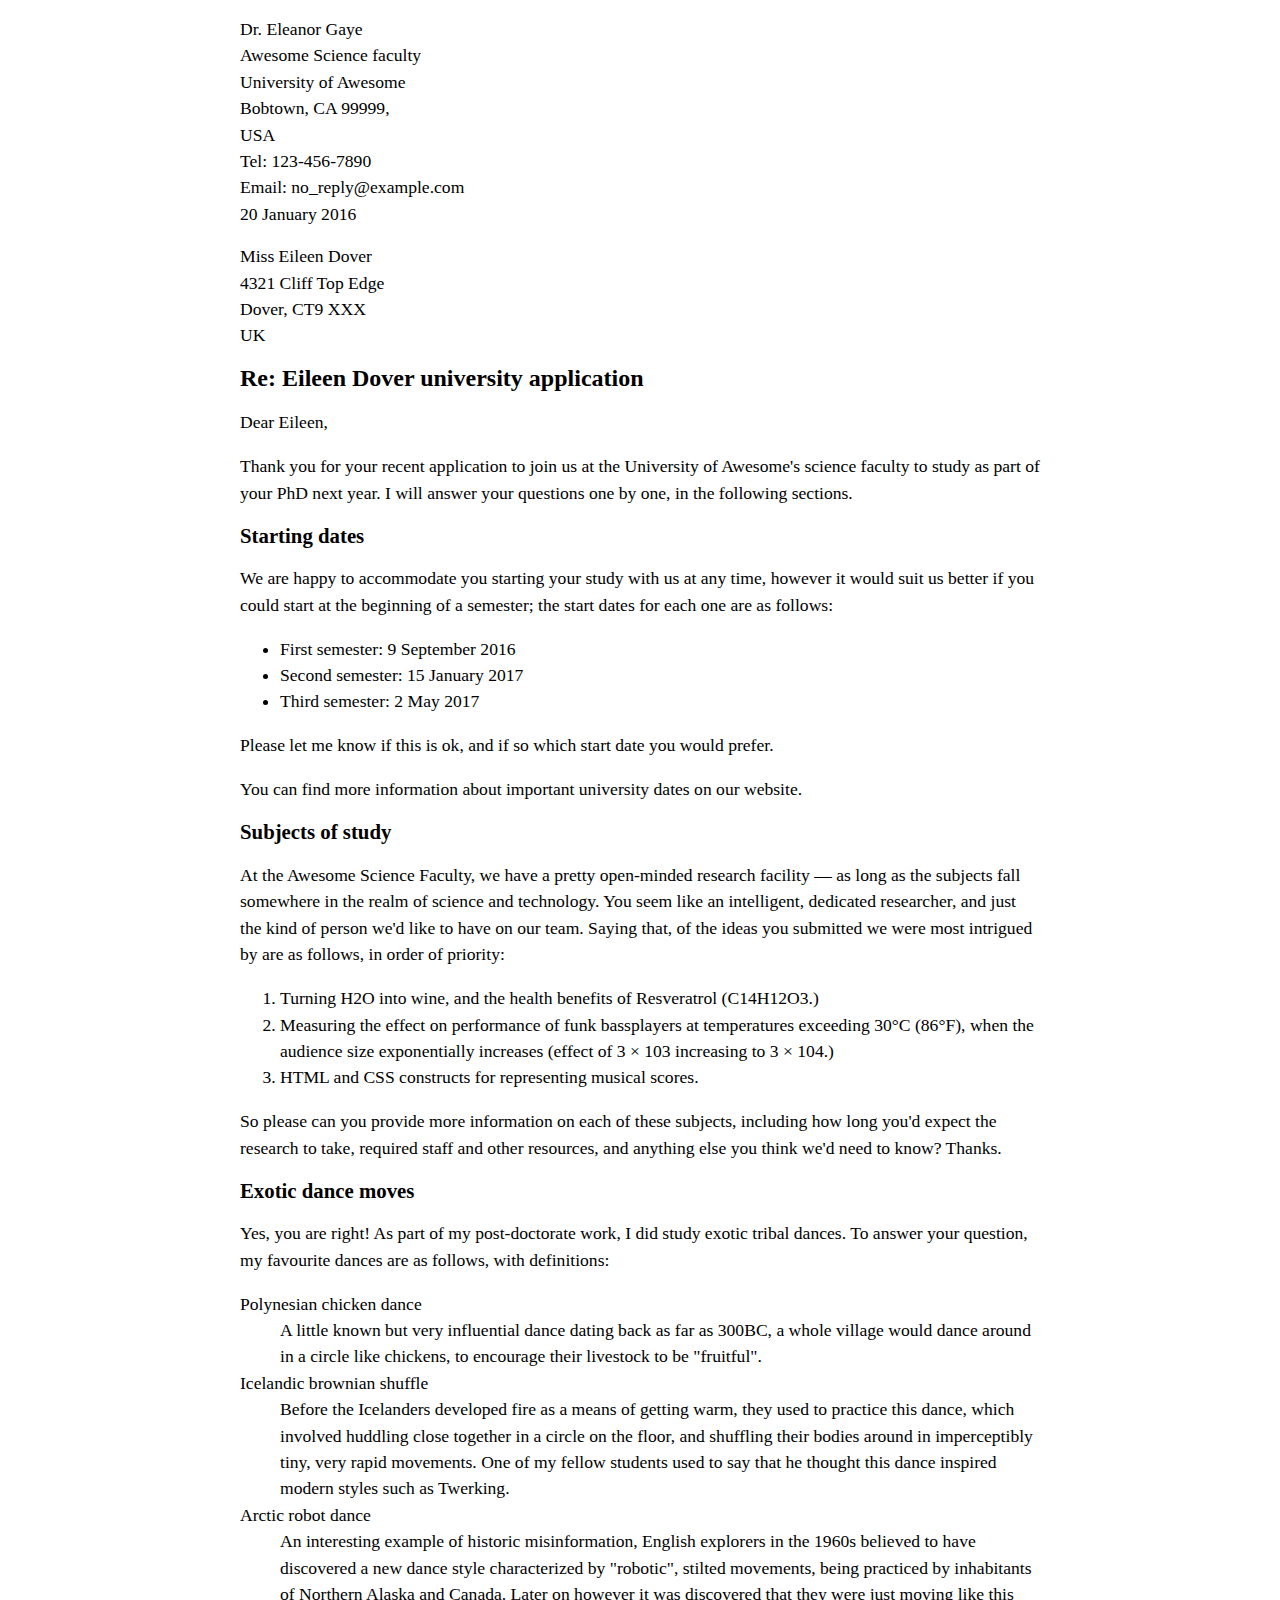
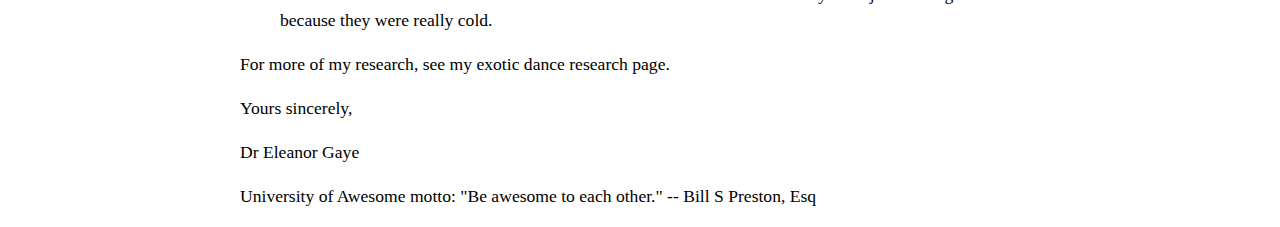
==== letter-markup/index.html @ cb2e4c0f "Created letter markup" ====
<!DOCTYPE html>
<html lang="en">
    <head>
<meta charset="utf-8">
<meta name="viewport" content="width=device-width, initial-scale=1.0">
<meta name="author" content="Sarah Wimmer">
<title> awesome science application correspondance</title>
<style>
    html {
    font-size: 16px;
    }
    body {
    max-width: 800px;
    margin: 0 auto;
    }
    .sender-column {
    text-align: right;
    }
    h1 {
    font-size: 1.5rem;
    }
    h2 {
    font-size: 1.3rem;
    }
    p, ul, ol, dl, address {
    font-size: 1.1rem;
    }
    p, li, dd, dt, address {
    line-height: 1.5;
    }
    address {
    font-style: normal;
    margin: 1rem 0;
    }
    </style>
    </head>
    <body>
       <address>
        Dr. Eleanor Gaye <br>
      Awesome Science faculty <br>
     University of Awesome <br>
      Bobtown, CA 99999, <br>
      USA <br>
     Tel: 123-456-7890 <br>
     Email: no_reply@example.com <br>
    
     20 January 2016
       </address>

<address>
        Miss Eileen Dover<br>
        4321 Cliff Top Edge<br>
        Dover, CT9 XXX <br>
        UK <br>
</address>


<h1>Re: Eileen Dover university application</h1>

<p>Dear Eileen,</p>

<p>Thank you for your recent application to join us at the University of Awesome's science faculty to study as part of your PhD next year. I will answer your questions one by one, in the following sections.</p>

<h2>Starting dates</h2>

<p>We are happy to accommodate you starting your study with us at any time, however it would suit us better if you could start at the beginning of a semester; the start dates for each one are as follows:</p>

<ul>
   <li> First semester: 9 September 2016</li>
   <li> Second semester: 15 January 2017</li>
   <li> Third semester: 2 May 2017</li>
</ul>

<p>Please let me know if this is ok, and if so which start date you would prefer.</p>

<p>You can find more information about important university dates on our website.</p>


<h2>Subjects of study</h2>

<p>At the Awesome Science Faculty, we have a pretty open-minded research facility — as long as the subjects fall somewhere in the realm of science and technology. You seem like an intelligent, dedicated researcher, and just the kind of person we'd like to have on our team. Saying that, of the ideas you submitted we were most intrigued by are as follows, in order of priority:</p>

<ol>
    <li>Turning H2O into wine, and the health benefits of Resveratrol (C14H12O3.)</li>
    <li>Measuring the effect on performance of funk bassplayers at temperatures exceeding 30°C (86°F), when the audience size exponentially increases (effect of 3 × 103 increasing to 3 × 104.)</li>
   <li>HTML and CSS constructs for representing musical scores.</li>
</ol>

<p>So please can you provide more information on each of these subjects, including how long you'd expect the research to take, required staff and other resources, and anything else you think we'd need to know? Thanks.</p>


<h2>Exotic dance moves</h2>

<p>Yes, you are right! As part of my post-doctorate work, I did study exotic tribal dances. To answer your question, my favourite dances are as follows, with definitions:</p>

<dl>
    <dt>Polynesian chicken dance</dt>
   <dd> A little known but very influential dance dating back as far as 300BC, a whole village would dance around in a circle like chickens, to encourage their livestock to be "fruitful".</dd>
   <dt> Icelandic brownian shuffle</dt>
   <dd> Before the Icelanders developed fire as a means of getting warm, they used to practice this dance, which involved huddling close together in a circle on the floor, and shuffling their bodies around in imperceptibly tiny, very rapid movements. One of my fellow students used to say that he thought this dance inspired modern styles such as Twerking.</dd>
    <dt>Arctic robot dance</dt>
    <dd>An interesting example of historic misinformation, English explorers in the 1960s believed to have discovered a new dance style characterized by "robotic", stilted movements, being practiced by inhabitants of Northern Alaska and Canada. Later on however it was discovered that they were just moving like this because they were really cold.</dd>
</dl>

<p>For more of my research, see my exotic dance research page.</p>

<p>Yours sincerely,</p>
<p>Dr Eleanor Gaye</p>

<p>University of Awesome motto: "Be awesome to each other." -- Bill S Preston, Esq</p>
    </body>
</html>
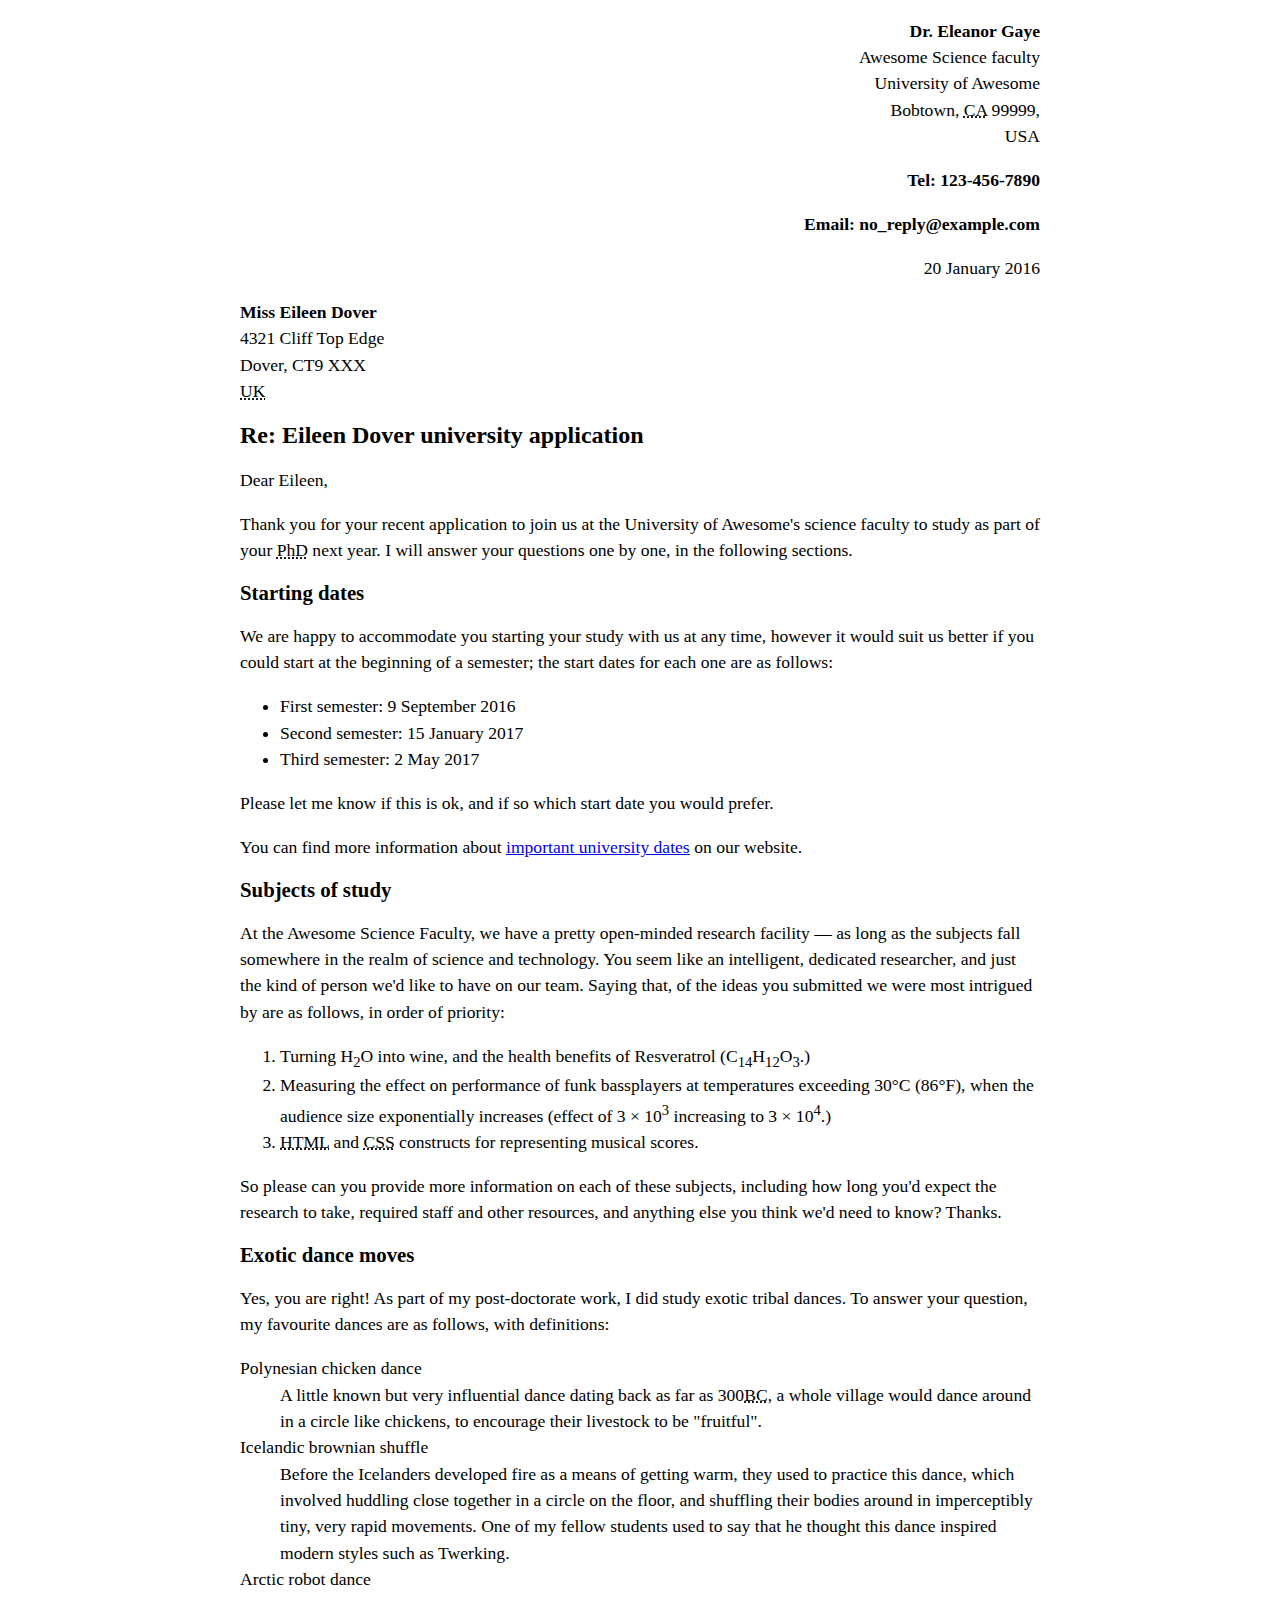
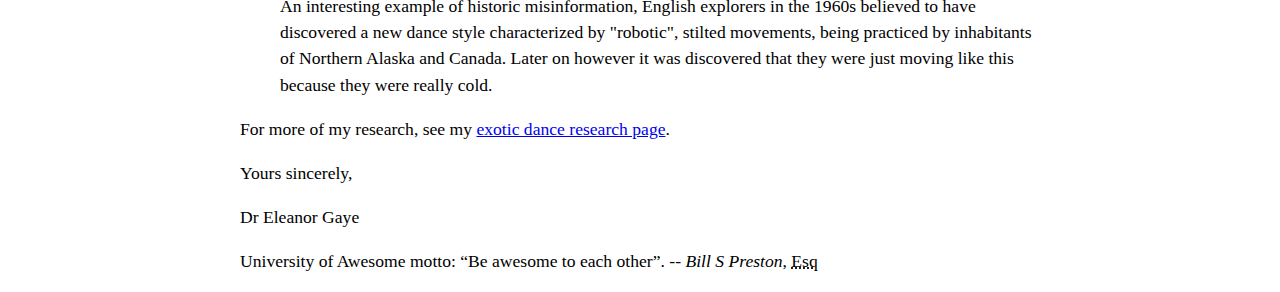
==== commit 9f623985: "Update index.html" ====
--- a/letter-markup/index.html
+++ b/letter-markup/index.html
@@ -35,23 +35,27 @@
     </style>
     </head>
     <body>
-       <address>
-        Dr. Eleanor Gaye <br>
-      Awesome Science faculty <br>
-     University of Awesome <br>
-      Bobtown, CA 99999, <br>
-      USA <br>
-     Tel: 123-456-7890 <br>
-     Email: no_reply@example.com <br>
-    
-     20 January 2016
-       </address>
+       <address class="sender-column">
+        <p>
+            <strong>Dr. Eleanor Gaye</strong> <br>
+          Awesome Science faculty <br>
+         University of Awesome <br>
+          Bobtown, <abbr title="California">CA</abbr> 99999, <br>
+          USA <br>
+        </p>
+    <p><strong>Tel: 123-456-7890</strong><br></p>
+     <p><strong>Email: no_reply@example.com</strong><br></p>
+    </address>
+     <p class="sender-column"><time datetime="2016-01-20">20 January 2016</time></p>
+       
 
 <address>
-        Miss Eileen Dover<br>
-        4321 Cliff Top Edge<br>
-        Dover, CT9 XXX <br>
-        UK <br>
+        <p>
+            <strong>Miss Eileen Dover</strong><br>
+            4321 Cliff Top Edge<br>
+            Dover, CT9 XXX <br>
+            <abbr title="United Kingdom">UK</abbr> <br>
+        </p>
 </address>
 
 
@@ -59,21 +63,21 @@
 
 <p>Dear Eileen,</p>
 
-<p>Thank you for your recent application to join us at the University of Awesome's science faculty to study as part of your PhD next year. I will answer your questions one by one, in the following sections.</p>
+<p><super>Thank you</super> for your recent application to join us at the University of Awesome's science faculty to study as part of your <abbr title="Philosophy Doctorate">PhD</abbr> next year. I will answer your questions one by one, in the following sections.</p>
 
 <h2>Starting dates</h2>
 
 <p>We are happy to accommodate you starting your study with us at any time, however it would suit us better if you could start at the beginning of a semester; the start dates for each one are as follows:</p>
 
 <ul>
-   <li> First semester: 9 September 2016</li>
-   <li> Second semester: 15 January 2017</li>
-   <li> Third semester: 2 May 2017</li>
+   <li> First semester: <time datetime="2016-09-09">9 September 2016</time></li>
+   <li> Second semester: <time datetime="2017-01-15">15 January 2017</time></li>
+   <li> Third semester: <time datetime="2017-05-02">2 May 2017</time></li>
 </ul>
 
 <p>Please let me know if this is ok, and if so which start date you would prefer.</p>
 
-<p>You can find more information about important university dates on our website.</p>
+<p>You can find more information about <a href="http://example.com" title="acedemic schedule for CWU">important university dates</a> on our website.</p>
 
 
 <h2>Subjects of study</h2>
@@ -81,9 +85,9 @@
 <p>At the Awesome Science Faculty, we have a pretty open-minded research facility — as long as the subjects fall somewhere in the realm of science and technology. You seem like an intelligent, dedicated researcher, and just the kind of person we'd like to have on our team. Saying that, of the ideas you submitted we were most intrigued by are as follows, in order of priority:</p>
 
 <ol>
-    <li>Turning H2O into wine, and the health benefits of Resveratrol (C14H12O3.)</li>
-    <li>Measuring the effect on performance of funk bassplayers at temperatures exceeding 30°C (86°F), when the audience size exponentially increases (effect of 3 × 103 increasing to 3 × 104.)</li>
-   <li>HTML and CSS constructs for representing musical scores.</li>
+    <li>Turning H<sub>2</sub>O into wine, and the health benefits of Resveratrol (C<sub>14</sub>H<sub>12</sub>O<sub>3</sub>.)</li>
+    <li>Measuring the effect on performance of funk bassplayers at temperatures exceeding 30°C (86°F), when the audience size exponentially increases (effect of 3 × 10<sup>3</sup> increasing to 3 × 10<sup>4</sup>.)</li>
+   <li><abbr title="Hypertext Markup Language">HTML</abbr> and <abbr title="Cascading Style Sheets">CSS</abbr> constructs for representing musical scores.</li>
 </ol>
 
 <p>So please can you provide more information on each of these subjects, including how long you'd expect the research to take, required staff and other resources, and anything else you think we'd need to know? Thanks.</p>
@@ -91,22 +95,22 @@
 
 <h2>Exotic dance moves</h2>
 
-<p>Yes, you are right! As part of my post-doctorate work, I did study exotic tribal dances. To answer your question, my favourite dances are as follows, with definitions:</p>
+<p>Yes, <super>you are right!</super> As part of my post-doctorate work, I did study exotic tribal dances. To answer your question, my favourite dances are as follows, with definitions:</p>
 
 <dl>
     <dt>Polynesian chicken dance</dt>
-   <dd> A little known but very influential dance dating back as far as 300BC, a whole village would dance around in a circle like chickens, to encourage their livestock to be "fruitful".</dd>
+   <dd> A little known but very influential dance dating back as far as 300<abbr title="Before Christ">BC</abbr>, a whole village would dance around in a circle like chickens, to encourage their livestock to be "fruitful".</dd>
    <dt> Icelandic brownian shuffle</dt>
    <dd> Before the Icelanders developed fire as a means of getting warm, they used to practice this dance, which involved huddling close together in a circle on the floor, and shuffling their bodies around in imperceptibly tiny, very rapid movements. One of my fellow students used to say that he thought this dance inspired modern styles such as Twerking.</dd>
     <dt>Arctic robot dance</dt>
     <dd>An interesting example of historic misinformation, English explorers in the 1960s believed to have discovered a new dance style characterized by "robotic", stilted movements, being practiced by inhabitants of Northern Alaska and Canada. Later on however it was discovered that they were just moving like this because they were really cold.</dd>
 </dl>
 
-<p>For more of my research, see my exotic dance research page.</p>
+<p>For more of my research, see my <a href="http://example.com" title="exotic dance page">exotic dance research page</a>.</p>
 
 <p>Yours sincerely,</p>
 <p>Dr Eleanor Gaye</p>
 
-<p>University of Awesome motto: "Be awesome to each other." -- Bill S Preston, Esq</p>
+<p>University of Awesome motto: <q>Be awesome to each other</q>. -- <cite>Bill S Preston</cite>, <abbr title="Esquire">Esq</abbr></p>
     </body>
 </html>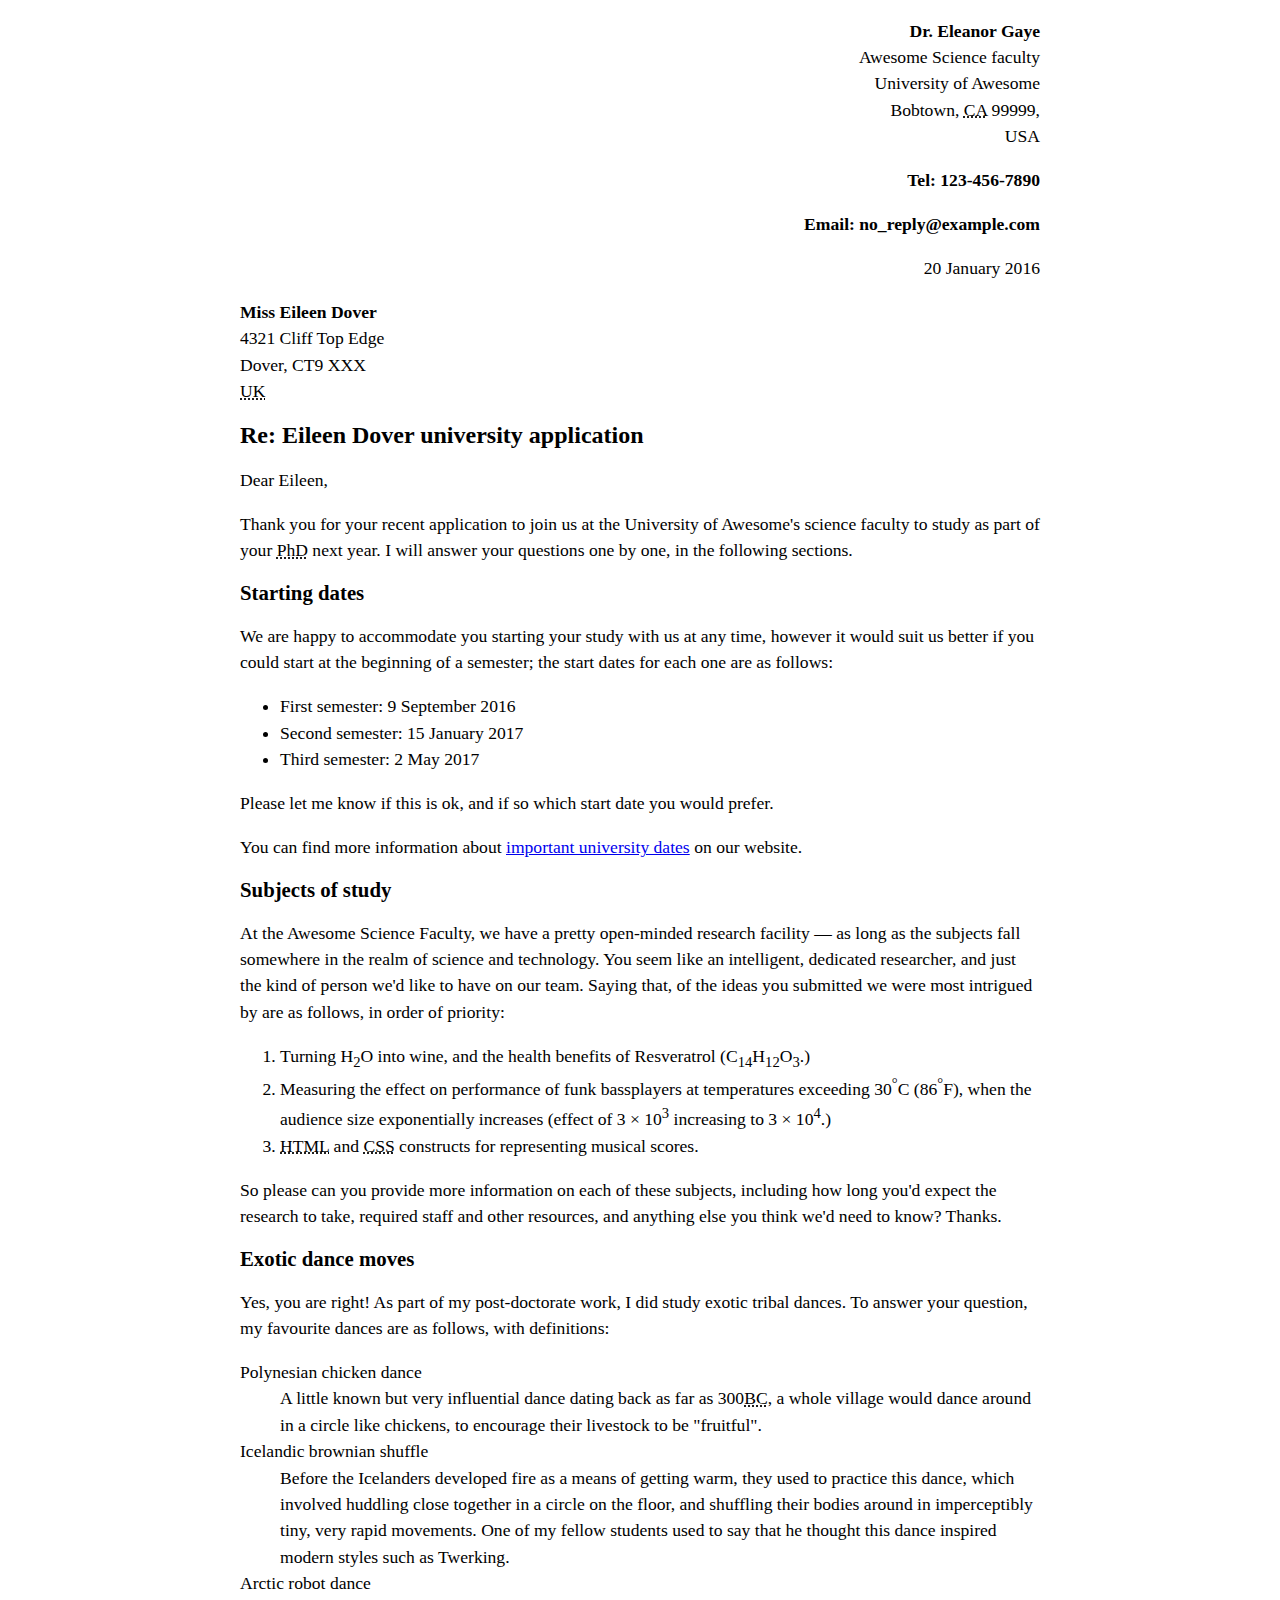
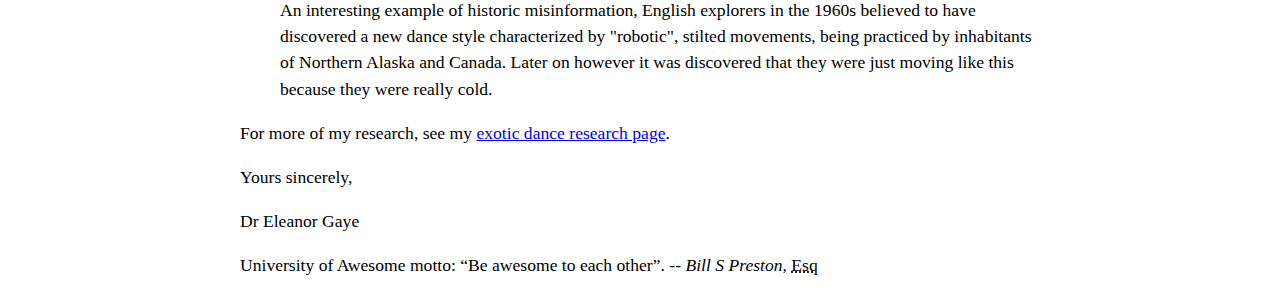
==== commit ab80afe0: "Changed temerature dots" ====
--- a/letter-markup/index.html
+++ b/letter-markup/index.html
@@ -86,7 +86,7 @@
 
 <ol>
     <li>Turning H<sub>2</sub>O into wine, and the health benefits of Resveratrol (C<sub>14</sub>H<sub>12</sub>O<sub>3</sub>.)</li>
-    <li>Measuring the effect on performance of funk bassplayers at temperatures exceeding 30°C (86°F), when the audience size exponentially increases (effect of 3 × 10<sup>3</sup> increasing to 3 × 10<sup>4</sup>.)</li>
+    <li>Measuring the effect on performance of funk bassplayers at temperatures exceeding 30<sup>°</sup>C (86<sup>°</sup>F), when the audience size exponentially increases (effect of 3 × 10<sup>3</sup> increasing to 3 × 10<sup>4</sup>.)</li>
    <li><abbr title="Hypertext Markup Language">HTML</abbr> and <abbr title="Cascading Style Sheets">CSS</abbr> constructs for representing musical scores.</li>
 </ol>
 
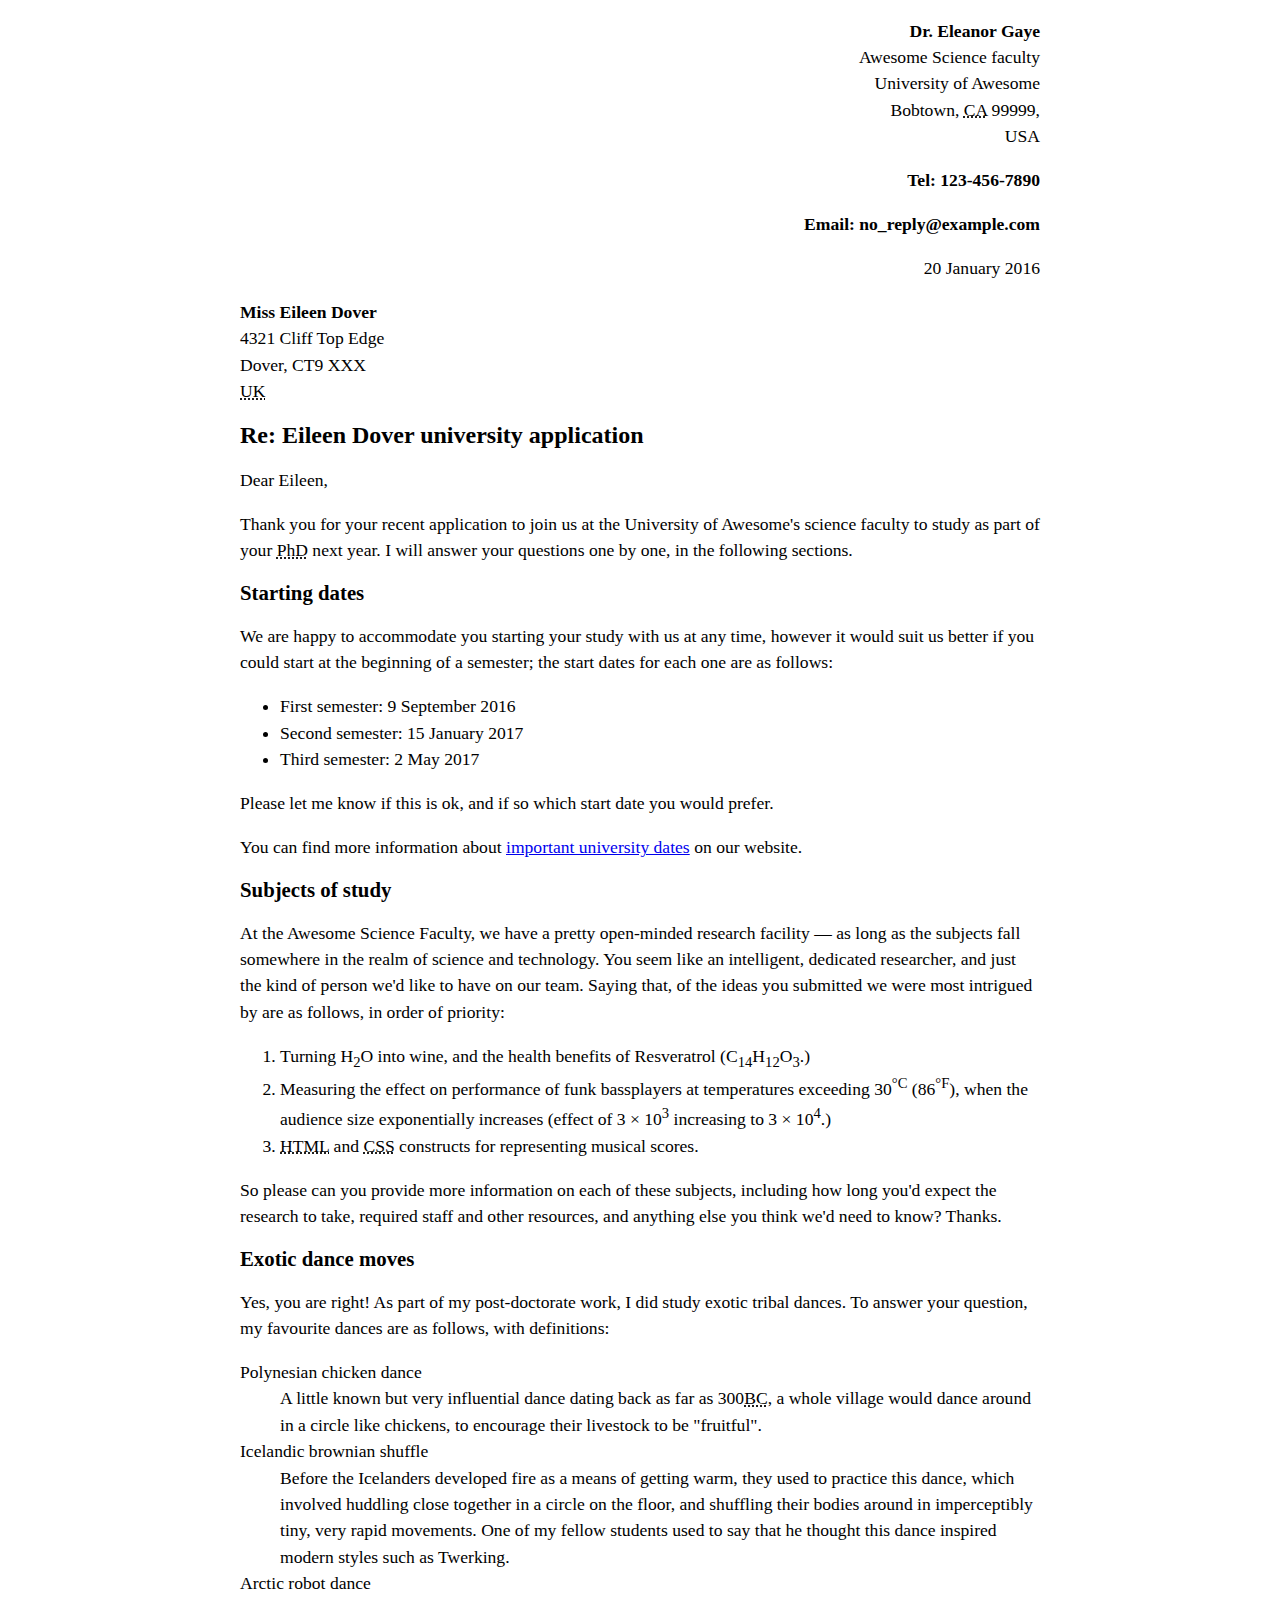
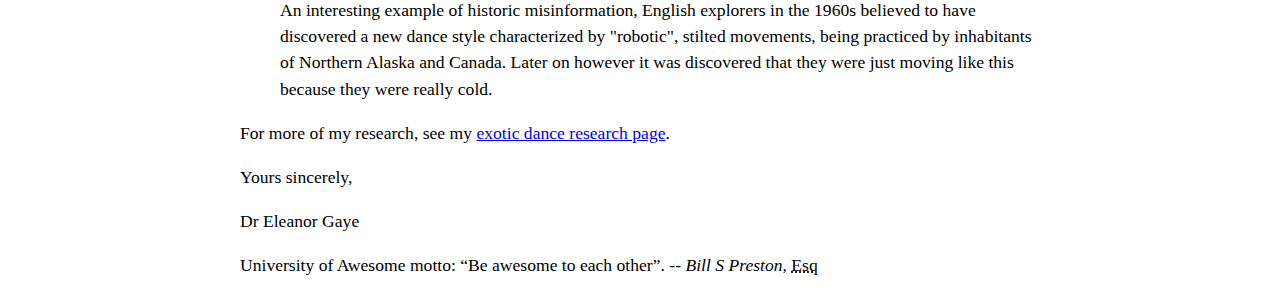
==== commit 72bba720: "changed temp again" ====
--- a/letter-markup/index.html
+++ b/letter-markup/index.html
@@ -86,7 +86,7 @@
 
 <ol>
     <li>Turning H<sub>2</sub>O into wine, and the health benefits of Resveratrol (C<sub>14</sub>H<sub>12</sub>O<sub>3</sub>.)</li>
-    <li>Measuring the effect on performance of funk bassplayers at temperatures exceeding 30<sup>°</sup>C (86<sup>°</sup>F), when the audience size exponentially increases (effect of 3 × 10<sup>3</sup> increasing to 3 × 10<sup>4</sup>.)</li>
+    <li>Measuring the effect on performance of funk bassplayers at temperatures exceeding 30<sup>°C</sup> (86<sup>°F</sup>), when the audience size exponentially increases (effect of 3 × 10<sup>3</sup> increasing to 3 × 10<sup>4</sup>.)</li>
    <li><abbr title="Hypertext Markup Language">HTML</abbr> and <abbr title="Cascading Style Sheets">CSS</abbr> constructs for representing musical scores.</li>
 </ol>
 
